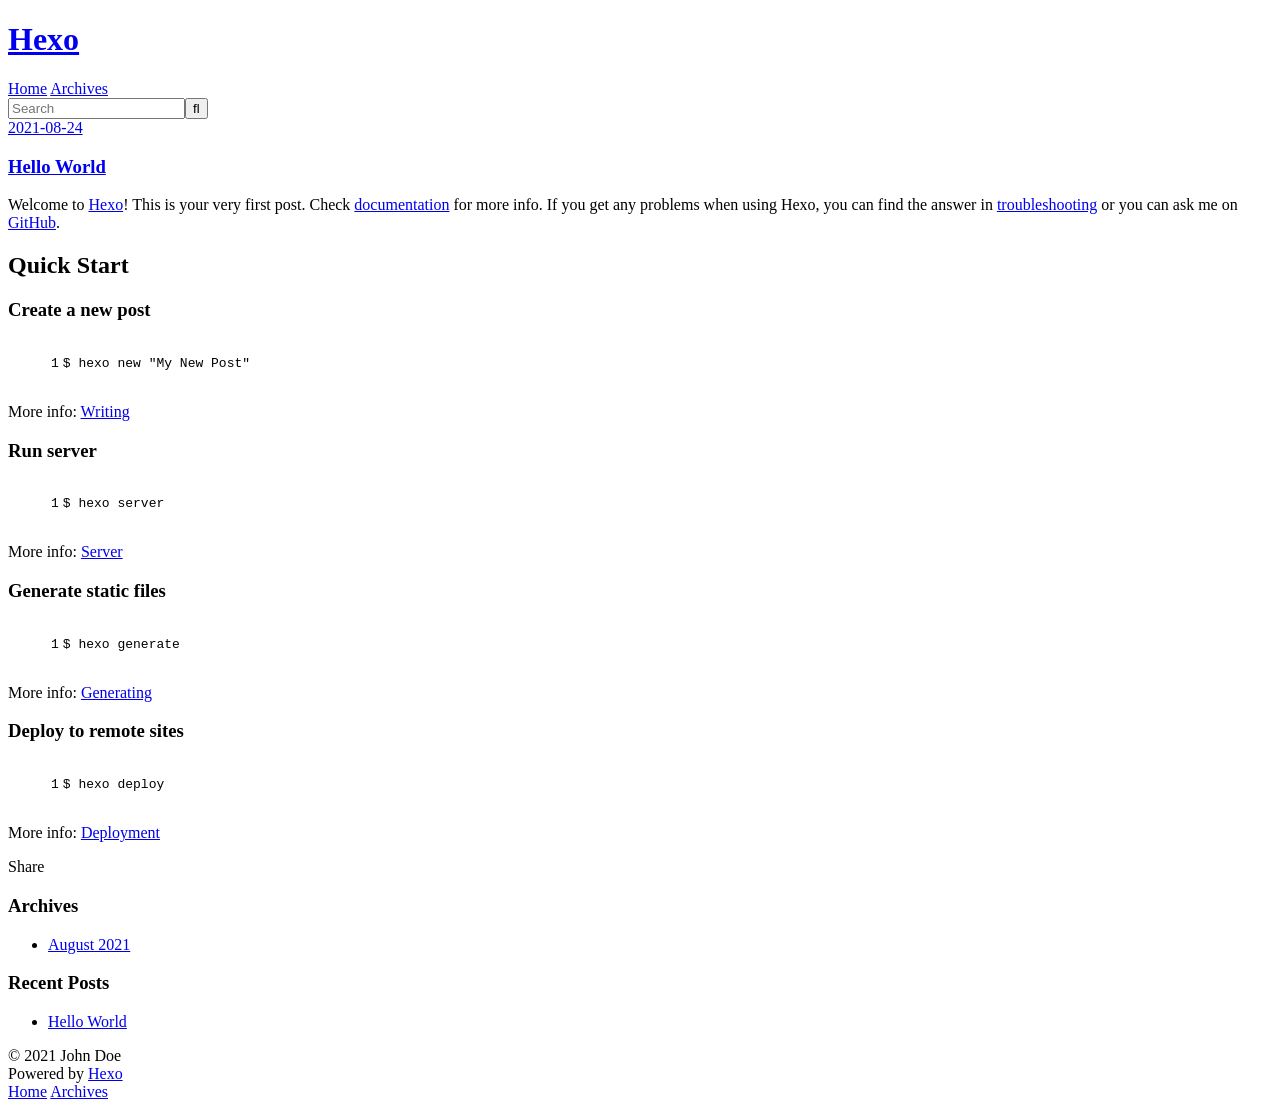
==== index.html @ 90fe4592 "Site updated: 2021-08-24 16:48:09" ====
<!DOCTYPE html>
<html>
<head>
  <meta charset="utf-8">
  

  
  <title>Hexo</title>
  <meta name="viewport" content="width=device-width, initial-scale=1, maximum-scale=1">
  <meta property="og:type" content="website">
<meta property="og:title" content="Hexo">
<meta property="og:url" content="http://example.com/index.html">
<meta property="og:site_name" content="Hexo">
<meta property="og:locale" content="en_US">
<meta property="article:author" content="John Doe">
<meta name="twitter:card" content="summary">
  
    <link rel="alternate" href="/atom.xml" title="Hexo" type="application/atom+xml">
  
  
    <link rel="icon" href="/favicon.png">
  
  
    <link href="//fonts.googleapis.com/css?family=Source+Code+Pro" rel="stylesheet" type="text/css">
  
  
<link rel="stylesheet" href="/css/style.css">

<meta name="generator" content="Hexo 5.4.0"></head>

<body>
  <div id="container">
    <div id="wrap">
      <header id="header">
  <div id="banner"></div>
  <div id="header-outer" class="outer">
    <div id="header-title" class="inner">
      <h1 id="logo-wrap">
        <a href="/" id="logo">Hexo</a>
      </h1>
      
    </div>
    <div id="header-inner" class="inner">
      <nav id="main-nav">
        <a id="main-nav-toggle" class="nav-icon"></a>
        
          <a class="main-nav-link" href="/">Home</a>
        
          <a class="main-nav-link" href="/archives">Archives</a>
        
      </nav>
      <nav id="sub-nav">
        
          <a id="nav-rss-link" class="nav-icon" href="/atom.xml" title="RSS Feed"></a>
        
        <a id="nav-search-btn" class="nav-icon" title="Search"></a>
      </nav>
      <div id="search-form-wrap">
        <form action="//google.com/search" method="get" accept-charset="UTF-8" class="search-form"><input type="search" name="q" class="search-form-input" placeholder="Search"><button type="submit" class="search-form-submit">&#xF002;</button><input type="hidden" name="sitesearch" value="http://example.com"></form>
      </div>
    </div>
  </div>
</header>
      <div class="outer">
        <section id="main">
  
    <article id="post-hello-world" class="article article-type-post" itemscope itemprop="blogPost">
  <div class="article-meta">
    <a href="/2021/08/24/hello-world/" class="article-date">
  <time datetime="2021-08-24T08:29:04.145Z" itemprop="datePublished">2021-08-24</time>
</a>
    
  </div>
  <div class="article-inner">
    
    
      <header class="article-header">
        
  
    <h1 itemprop="name">
      <a class="article-title" href="/2021/08/24/hello-world/">Hello World</a>
    </h1>
  

      </header>
    
    <div class="article-entry" itemprop="articleBody">
      
        <p>Welcome to <a target="_blank" rel="noopener" href="https://hexo.io/">Hexo</a>! This is your very first post. Check <a target="_blank" rel="noopener" href="https://hexo.io/docs/">documentation</a> for more info. If you get any problems when using Hexo, you can find the answer in <a target="_blank" rel="noopener" href="https://hexo.io/docs/troubleshooting.html">troubleshooting</a> or you can ask me on <a target="_blank" rel="noopener" href="https://github.com/hexojs/hexo/issues">GitHub</a>.</p>
<h2 id="Quick-Start"><a href="#Quick-Start" class="headerlink" title="Quick Start"></a>Quick Start</h2><h3 id="Create-a-new-post"><a href="#Create-a-new-post" class="headerlink" title="Create a new post"></a>Create a new post</h3><figure class="highlight bash"><table><tr><td class="gutter"><pre><span class="line">1</span><br></pre></td><td class="code"><pre><span class="line">$ hexo new <span class="string">&quot;My New Post&quot;</span></span><br></pre></td></tr></table></figure>

<p>More info: <a target="_blank" rel="noopener" href="https://hexo.io/docs/writing.html">Writing</a></p>
<h3 id="Run-server"><a href="#Run-server" class="headerlink" title="Run server"></a>Run server</h3><figure class="highlight bash"><table><tr><td class="gutter"><pre><span class="line">1</span><br></pre></td><td class="code"><pre><span class="line">$ hexo server</span><br></pre></td></tr></table></figure>

<p>More info: <a target="_blank" rel="noopener" href="https://hexo.io/docs/server.html">Server</a></p>
<h3 id="Generate-static-files"><a href="#Generate-static-files" class="headerlink" title="Generate static files"></a>Generate static files</h3><figure class="highlight bash"><table><tr><td class="gutter"><pre><span class="line">1</span><br></pre></td><td class="code"><pre><span class="line">$ hexo generate</span><br></pre></td></tr></table></figure>

<p>More info: <a target="_blank" rel="noopener" href="https://hexo.io/docs/generating.html">Generating</a></p>
<h3 id="Deploy-to-remote-sites"><a href="#Deploy-to-remote-sites" class="headerlink" title="Deploy to remote sites"></a>Deploy to remote sites</h3><figure class="highlight bash"><table><tr><td class="gutter"><pre><span class="line">1</span><br></pre></td><td class="code"><pre><span class="line">$ hexo deploy</span><br></pre></td></tr></table></figure>

<p>More info: <a target="_blank" rel="noopener" href="https://hexo.io/docs/one-command-deployment.html">Deployment</a></p>

      
    </div>
    <footer class="article-footer">
      <a data-url="http://example.com/2021/08/24/hello-world/" data-id="cksptslm40000kgd9btsc30bx" class="article-share-link">Share</a>
      
      
    </footer>
  </div>
  
</article>


  


</section>
        
          <aside id="sidebar">
  
    

  
    

  
    
  
    
  <div class="widget-wrap">
    <h3 class="widget-title">Archives</h3>
    <div class="widget">
      <ul class="archive-list"><li class="archive-list-item"><a class="archive-list-link" href="/archives/2021/08/">August 2021</a></li></ul>
    </div>
  </div>


  
    
  <div class="widget-wrap">
    <h3 class="widget-title">Recent Posts</h3>
    <div class="widget">
      <ul>
        
          <li>
            <a href="/2021/08/24/hello-world/">Hello World</a>
          </li>
        
      </ul>
    </div>
  </div>

  
</aside>
        
      </div>
      <footer id="footer">
  
  <div class="outer">
    <div id="footer-info" class="inner">
      &copy; 2021 John Doe<br>
      Powered by <a href="http://hexo.io/" target="_blank">Hexo</a>
    </div>
  </div>
</footer>
    </div>
    <nav id="mobile-nav">
  
    <a href="/" class="mobile-nav-link">Home</a>
  
    <a href="/archives" class="mobile-nav-link">Archives</a>
  
</nav>
    

<script src="//ajax.googleapis.com/ajax/libs/jquery/2.0.3/jquery.min.js"></script>


  
<link rel="stylesheet" href="/fancybox/jquery.fancybox.css">

  
<script src="/fancybox/jquery.fancybox.pack.js"></script>




<script src="/js/script.js"></script>




  </div>
</body>
</html>
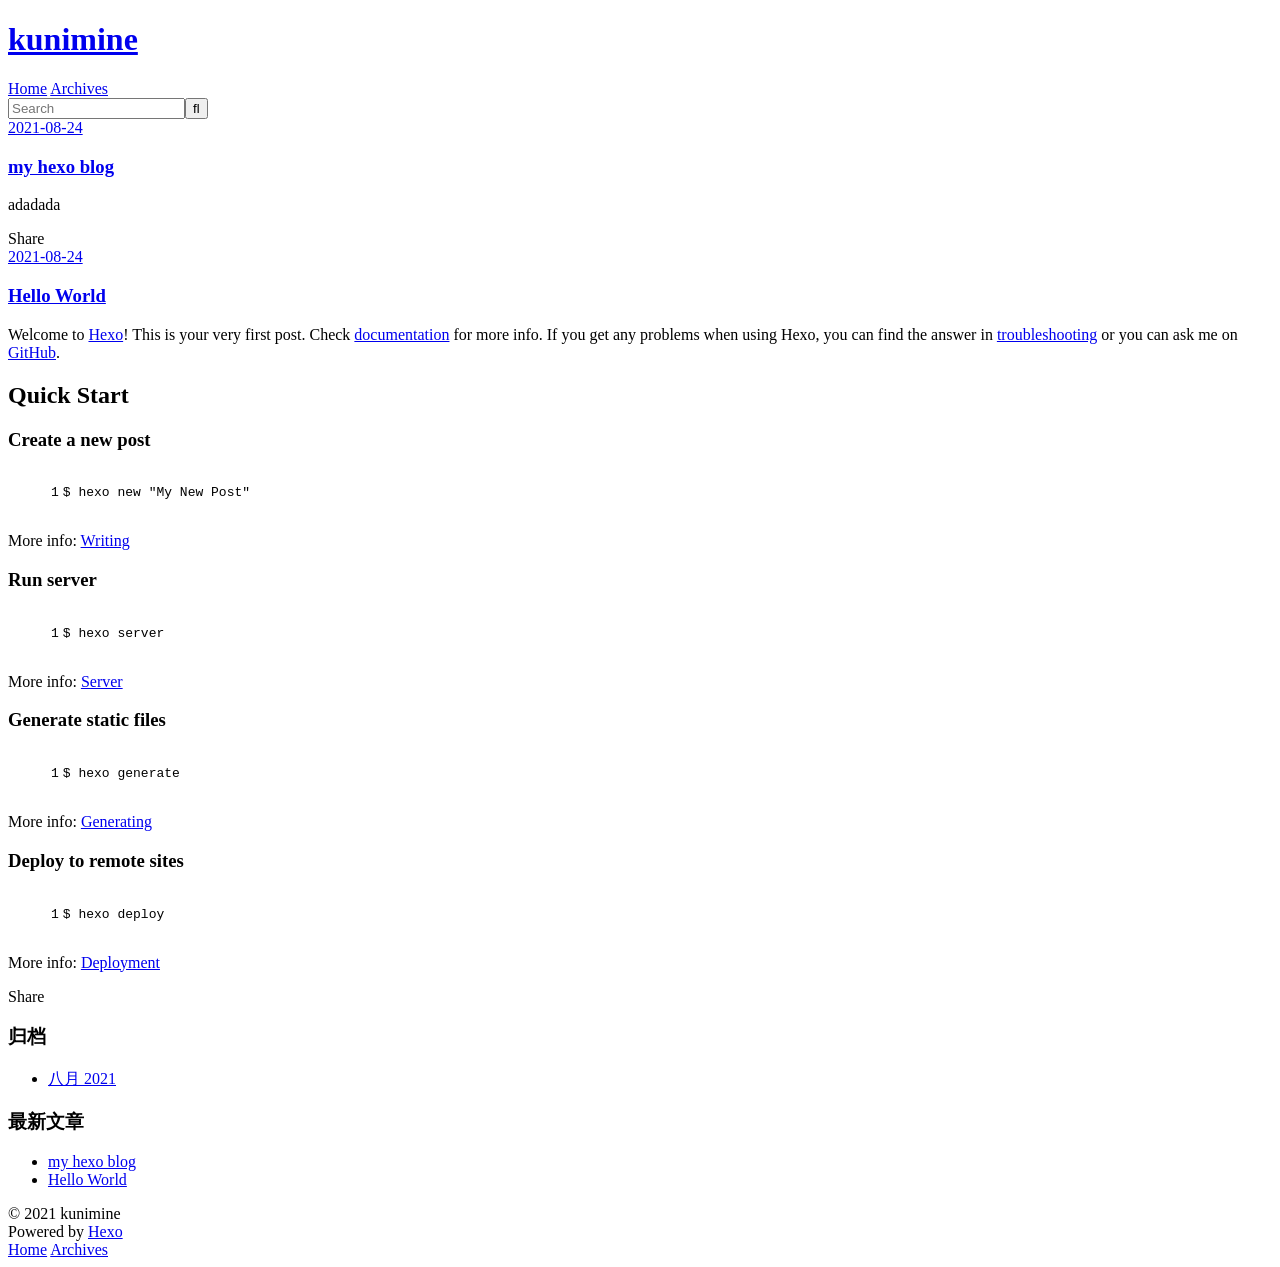
==== commit 18507762: "Site updated: 2021-08-24 21:03:57" ====
--- a/index.html
+++ b/index.html
@@ -5,17 +5,20 @@
   
 
   
-  <title>Hexo</title>
+  <title>kunimine</title>
   <meta name="viewport" content="width=device-width, initial-scale=1, maximum-scale=1">
-  <meta property="og:type" content="website">
-<meta property="og:title" content="Hexo">
-<meta property="og:url" content="http://example.com/index.html">
-<meta property="og:site_name" content="Hexo">
-<meta property="og:locale" content="en_US">
-<meta property="article:author" content="John Doe">
+  <meta name="description" content="努力learn中">
+<meta property="og:type" content="website">
+<meta property="og:title" content="kunimine">
+<meta property="og:url" content="http://kunimine.tk/index.html">
+<meta property="og:site_name" content="kunimine">
+<meta property="og:description" content="努力learn中">
+<meta property="og:locale" content="zh_CN">
+<meta property="article:author" content="kunimine">
+<meta property="article:tag" content="kunimine 博客">
 <meta name="twitter:card" content="summary">
   
-    <link rel="alternate" href="/atom.xml" title="Hexo" type="application/atom+xml">
+    <link rel="alternate" href="/atom.xml" title="kunimine" type="application/atom+xml">
   
   
     <link rel="icon" href="/favicon.png">
@@ -36,7 +39,7 @@
   <div id="header-outer" class="outer">
     <div id="header-title" class="inner">
       <h1 id="logo-wrap">
-        <a href="/" id="logo">Hexo</a>
+        <a href="/" id="logo">kunimine</a>
       </h1>
       
     </div>
@@ -53,16 +56,53 @@
         
           <a id="nav-rss-link" class="nav-icon" href="/atom.xml" title="RSS Feed"></a>
         
-        <a id="nav-search-btn" class="nav-icon" title="Search"></a>
+        <a id="nav-search-btn" class="nav-icon" title="搜索"></a>
       </nav>
       <div id="search-form-wrap">
-        <form action="//google.com/search" method="get" accept-charset="UTF-8" class="search-form"><input type="search" name="q" class="search-form-input" placeholder="Search"><button type="submit" class="search-form-submit">&#xF002;</button><input type="hidden" name="sitesearch" value="http://example.com"></form>
+        <form action="//google.com/search" method="get" accept-charset="UTF-8" class="search-form"><input type="search" name="q" class="search-form-input" placeholder="Search"><button type="submit" class="search-form-submit">&#xF002;</button><input type="hidden" name="sitesearch" value="http://kunimine.tk"></form>
       </div>
     </div>
   </div>
 </header>
       <div class="outer">
         <section id="main">
+  
+    <article id="post-my-hexo-blog" class="article article-type-post" itemscope itemprop="blogPost">
+  <div class="article-meta">
+    <a href="/2021/08/24/my-hexo-blog/" class="article-date">
+  <time datetime="2021-08-24T09:53:26.000Z" itemprop="datePublished">2021-08-24</time>
+</a>
+    
+  </div>
+  <div class="article-inner">
+    
+    
+      <header class="article-header">
+        
+  
+    <h1 itemprop="name">
+      <a class="article-title" href="/2021/08/24/my-hexo-blog/">my hexo blog</a>
+    </h1>
+  
+
+      </header>
+    
+    <div class="article-entry" itemprop="articleBody">
+      
+        <p>adadada</p>
+
+      
+    </div>
+    <footer class="article-footer">
+      <a data-url="http://kunimine.tk/2021/08/24/my-hexo-blog/" data-id="cksq2xmj50001b0d98z5j6vj7" class="article-share-link">Share</a>
+      
+      
+    </footer>
+  </div>
+  
+</article>
+
+
   
     <article id="post-hello-world" class="article article-type-post" itemscope itemprop="blogPost">
   <div class="article-meta">
@@ -103,7 +143,7 @@
       
     </div>
     <footer class="article-footer">
-      <a data-url="http://example.com/2021/08/24/hello-world/" data-id="cksptslm40000kgd9btsc30bx" class="article-share-link">Share</a>
+      <a data-url="http://kunimine.tk/2021/08/24/hello-world/" data-id="cksq2xmcz0000b0d9dh2df72x" class="article-share-link">Share</a>
       
       
     </footer>
@@ -129,9 +169,9 @@
   
     
   <div class="widget-wrap">
-    <h3 class="widget-title">Archives</h3>
+    <h3 class="widget-title">归档</h3>
     <div class="widget">
-      <ul class="archive-list"><li class="archive-list-item"><a class="archive-list-link" href="/archives/2021/08/">August 2021</a></li></ul>
+      <ul class="archive-list"><li class="archive-list-item"><a class="archive-list-link" href="/archives/2021/08/">八月 2021</a></li></ul>
     </div>
   </div>
 
@@ -139,9 +179,13 @@
   
     
   <div class="widget-wrap">
-    <h3 class="widget-title">Recent Posts</h3>
+    <h3 class="widget-title">最新文章</h3>
     <div class="widget">
       <ul>
+        
+          <li>
+            <a href="/2021/08/24/my-hexo-blog/">my hexo blog</a>
+          </li>
         
           <li>
             <a href="/2021/08/24/hello-world/">Hello World</a>
@@ -159,7 +203,7 @@
   
   <div class="outer">
     <div id="footer-info" class="inner">
-      &copy; 2021 John Doe<br>
+      &copy; 2021 kunimine<br>
       Powered by <a href="http://hexo.io/" target="_blank">Hexo</a>
     </div>
   </div>
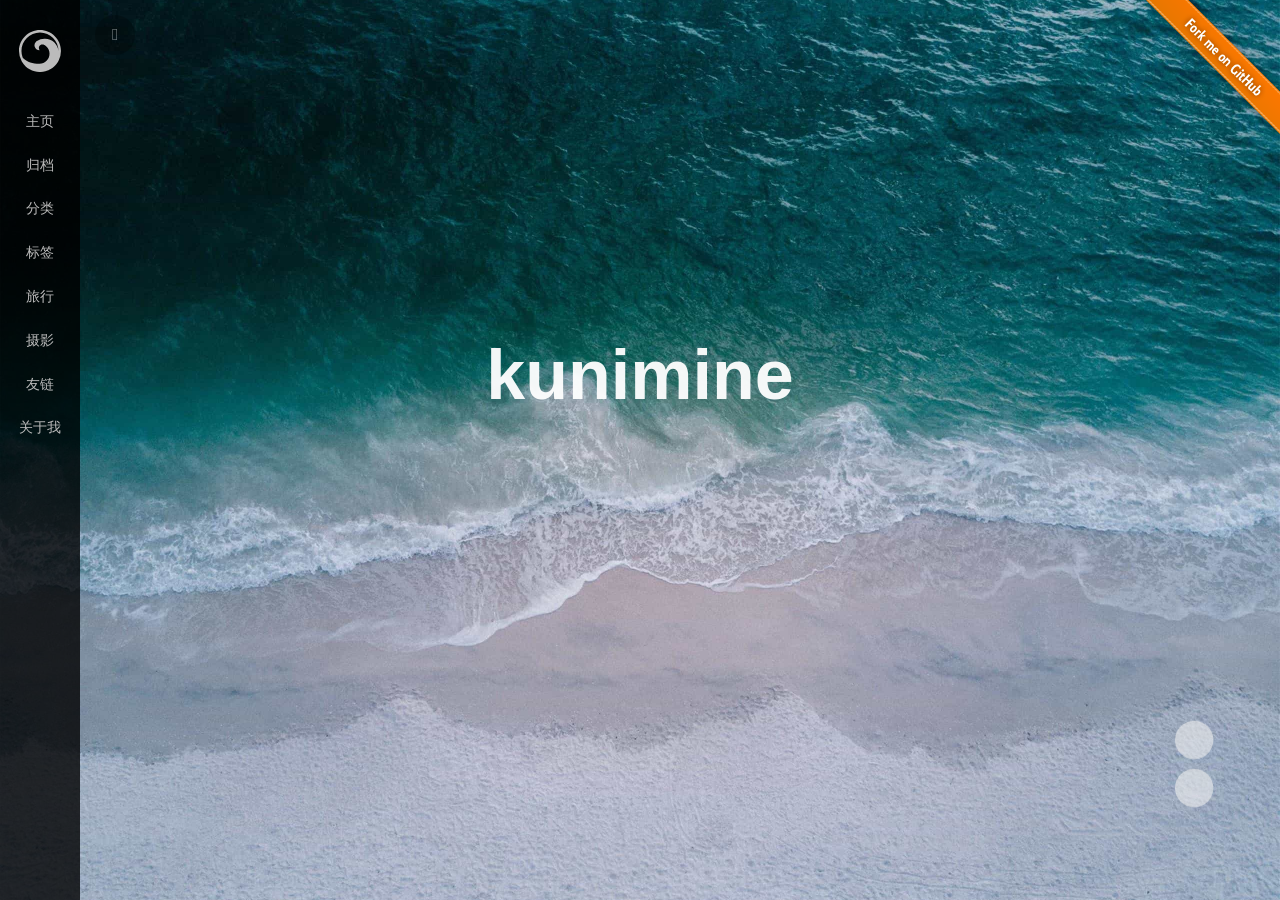
==== commit 3cae41df: "Site updated: 2021-08-24 22:09:16" ====
--- a/index.html
+++ b/index.html
@@ -1,132 +1,256 @@
 <!DOCTYPE html>
-<html>
-<head>
-  <meta charset="utf-8">
-  
-
-  
-  <title>kunimine</title>
-  <meta name="viewport" content="width=device-width, initial-scale=1, maximum-scale=1">
-  <meta name="description" content="努力learn中">
-<meta property="og:type" content="website">
-<meta property="og:title" content="kunimine">
-<meta property="og:url" content="http://kunimine.tk/index.html">
-<meta property="og:site_name" content="kunimine">
-<meta property="og:description" content="努力learn中">
-<meta property="og:locale" content="zh_CN">
-<meta property="article:author" content="kunimine">
-<meta property="article:tag" content="kunimine 博客">
-<meta name="twitter:card" content="summary">
-  
-    <link rel="alternate" href="/atom.xml" title="kunimine" type="application/atom+xml">
-  
-  
-    <link rel="icon" href="/favicon.png">
-  
-  
-    <link href="//fonts.googleapis.com/css?family=Source+Code+Pro" rel="stylesheet" type="text/css">
-  
-  
-<link rel="stylesheet" href="/css/style.css">
-
-<meta name="generator" content="Hexo 5.4.0"></head>
+
+
+<html lang="zh-CN">
+  
+
+    <head>
+      <meta charset="utf-8" />
+       
+      <meta name="keywords" content="kunimine 博客" />
+       
+      <meta name="description" content="努力learn中" />
+      
+      <meta
+        name="viewport"
+        content="width=device-width, initial-scale=1, maximum-scale=1"
+      />
+      <title> kunimine</title>
+  <meta name="generator" content="hexo-theme-ayer">
+      
+      <link rel="shortcut icon" href="/favicon.ico" />
+       
+<link rel="stylesheet" href="/dist/main.css">
+
+      <link
+        rel="stylesheet"
+        href="https://cdn.jsdelivr.net/gh/Shen-Yu/cdn/css/remixicon.min.css"
+      />
+      
+<link rel="stylesheet" href="/css/custom.css">
+ 
+      <script src="https://cdn.jsdelivr.net/npm/pace-js@1.0.2/pace.min.js"></script>
+       
+ 
+
+      <link
+        rel="stylesheet"
+        href="https://cdn.jsdelivr.net/npm/@sweetalert2/theme-bulma@5.0.1/bulma.min.css"
+      />
+      <script src="https://cdn.jsdelivr.net/npm/sweetalert2@11.0.19/dist/sweetalert2.min.js"></script>
+
+      <!-- mermaid -->
+      
+      <style>
+        .swal2-styled.swal2-confirm {
+          font-size: 1.6rem;
+        }
+      </style>
+    </head>
+  </html>
+</html>
+
 
 <body>
-  <div id="container">
-    <div id="wrap">
-      <header id="header">
-  <div id="banner"></div>
-  <div id="header-outer" class="outer">
-    <div id="header-title" class="inner">
-      <h1 id="logo-wrap">
-        <a href="/" id="logo">kunimine</a>
-      </h1>
-      
-    </div>
-    <div id="header-inner" class="inner">
-      <nav id="main-nav">
-        <a id="main-nav-toggle" class="nav-icon"></a>
-        
-          <a class="main-nav-link" href="/">Home</a>
-        
-          <a class="main-nav-link" href="/archives">Archives</a>
-        
-      </nav>
-      <nav id="sub-nav">
-        
-          <a id="nav-rss-link" class="nav-icon" href="/atom.xml" title="RSS Feed"></a>
-        
-        <a id="nav-search-btn" class="nav-icon" title="搜索"></a>
-      </nav>
-      <div id="search-form-wrap">
-        <form action="//google.com/search" method="get" accept-charset="UTF-8" class="search-form"><input type="search" name="q" class="search-form-input" placeholder="Search"><button type="submit" class="search-form-submit">&#xF002;</button><input type="hidden" name="sitesearch" value="http://kunimine.tk"></form>
+  <div id="app">
+    
+      
+    <main class="content on">
+      
+<section class="cover">
+    
+      
+      <a class="forkMe" href="https://github.com/Shen-Yu/hexo-theme-ayer"
+        target="_blank"><img width="149" height="149" src="/images/forkme.png"
+          class="attachment-full size-full" alt="Fork me on GitHub" data-recalc-dims="1"></a>
+    
+  <div class="cover-frame">
+    <div class="bg-box">
+      <img src="/images/cover1.jpg" alt="image frame" />
+    </div>
+    <div class="cover-inner text-center text-white">
+      <h1><a href="/">kunimine</a></h1>
+      <div id="subtitle-box">
+        
+        <span id="subtitle"></span>
+        
       </div>
-    </div>
-  </div>
-</header>
-      <div class="outer">
-        <section id="main">
-  
-    <article id="post-my-hexo-blog" class="article article-type-post" itemscope itemprop="blogPost">
-  <div class="article-meta">
-    <a href="/2021/08/24/my-hexo-blog/" class="article-date">
+      <div>
+        
+      </div>
+    </div>
+  </div>
+  <div class="cover-learn-more">
+    <a href="javascript:void(0)" class="anchor"><i class="ri-arrow-down-line"></i></a>
+  </div>
+</section>
+
+
+
+<script src="https://cdn.jsdelivr.net/npm/typed.js@2.0.11/lib/typed.min.js"></script>
+
+
+<!-- Subtitle -->
+
+  <script>
+    try {
+      var typed = new Typed("#subtitle", {
+        strings: ['不断学习，充实自我', '愿你一生努力，一生被爱', '想要的都拥有，得不到的都释怀'],
+        startDelay: 0,
+        typeSpeed: 200,
+        loop: true,
+        backSpeed: 100,
+        showCursor: true
+      });
+    } catch (err) {
+      console.log(err)
+    }
+  </script>
+  
+<div id="main">
+  <section class="outer">
+  
+  <ul class="ads">
+    
+        <li>
+            <a target="_blank" rel="noopener" href="https://curl.qcloud.com/kvO7hb43">
+                <img src="https://cdn.jsdelivr.net/gh/Shen-Yu/cdn/img/ten_1.jpg" width="300" alt="云服务器限时秒杀">
+            </a>
+        </li>
+    
+        <li>
+            <a target="_blank" rel="noopener" href="https://www.vultr.com/?ref=8630075">
+                <img src="https://cdn.jsdelivr.net/gh/Shen-Yu/cdn/img/vultr.png" width="300" alt="vultr优惠vps">
+            </a>
+        </li>
+    
+</ul>
+  
+  
+  
+
+<div class="notice" style="margin-top:50px">
+    <i class="ri-heart-fill"></i>
+    <div class="notice-content" id="broad"></div>
+</div>
+<script type="text/javascript">
+    fetch('https://v1.hitokoto.cn')
+        .then(response => response.json())
+        .then(data => {
+            document.getElementById("broad").innerHTML = data.hitokoto;
+        })
+        .catch(console.error)
+</script>
+
+<style>
+    .notice {
+        padding: 20px;
+        border: 1px dashed #e6e6e6;
+        color: #969696;
+        position: relative;
+        display: inline-block;
+        width: 100%;
+        background: #fbfbfb50;
+        border-radius: 10px;
+    }
+
+    .notice i {
+        float: left;
+        color: #999;
+        font-size: 16px;
+        padding-right: 10px;
+        vertical-align: middle;
+        margin-top: -2px;
+    }
+
+    .notice-content {
+        display: initial;
+        vertical-align: middle;
+    }
+</style>
+  
+  <article class="articles">
+    
+    
+    
+    
+    <article
+  id="post-my-hexo-blog"
+  class="article article-type-post"
+  itemscope
+  itemprop="blogPost"
+  data-scroll-reveal
+>
+  <div class="article-inner">
+    
+    <header class="article-header">
+       
+<h2 itemprop="name">
+  <a class="article-title" href="/2021/08/24/my-hexo-blog/"
+    >my hexo blog</a> 
+</h2>
+ 
+
+      
+    </header>
+     
+    <div class="article-meta">
+      <a href="/2021/08/24/my-hexo-blog/" class="article-date">
   <time datetime="2021-08-24T09:53:26.000Z" itemprop="datePublished">2021-08-24</time>
-</a>
-    
-  </div>
+</a>    
+    </div>
+      
+    <div class="article-entry" itemprop="articleBody">
+       
+  <p>adadada</p>
+ 
+      <!-- reward -->
+      
+    </div>
+    
+
+    <!-- copyright -->
+    
+    <footer class="article-footer">
+       
+    </footer>
+  </div>
+
+    
+ 
+    
+</article>
+
+    
+    <article
+  id="post-hello-world"
+  class="article article-type-post"
+  itemscope
+  itemprop="blogPost"
+  data-scroll-reveal
+>
   <div class="article-inner">
     
-    
-      <header class="article-header">
-        
-  
-    <h1 itemprop="name">
-      <a class="article-title" href="/2021/08/24/my-hexo-blog/">my hexo blog</a>
-    </h1>
-  
-
-      </header>
-    
+    <header class="article-header">
+       
+<h2 itemprop="name">
+  <a class="article-title" href="/2021/08/24/hello-world/"
+    >Hello World</a> 
+</h2>
+ 
+
+      
+    </header>
+     
+    <div class="article-meta">
+      <a href="/2021/08/24/hello-world/" class="article-date">
+  <time datetime="2021-08-24T08:29:04.145Z" itemprop="datePublished">2021-08-24</time>
+</a>    
+    </div>
+      
     <div class="article-entry" itemprop="articleBody">
-      
-        <p>adadada</p>
-
-      
-    </div>
-    <footer class="article-footer">
-      <a data-url="http://kunimine.tk/2021/08/24/my-hexo-blog/" data-id="cksq2xmj50001b0d98z5j6vj7" class="article-share-link">Share</a>
-      
-      
-    </footer>
-  </div>
-  
-</article>
-
-
-  
-    <article id="post-hello-world" class="article article-type-post" itemscope itemprop="blogPost">
-  <div class="article-meta">
-    <a href="/2021/08/24/hello-world/" class="article-date">
-  <time datetime="2021-08-24T08:29:04.145Z" itemprop="datePublished">2021-08-24</time>
-</a>
-    
-  </div>
-  <div class="article-inner">
-    
-    
-      <header class="article-header">
-        
-  
-    <h1 itemprop="name">
-      <a class="article-title" href="/2021/08/24/hello-world/">Hello World</a>
-    </h1>
-  
-
-      </header>
-    
-    <div class="article-entry" itemprop="articleBody">
-      
-        <p>Welcome to <a target="_blank" rel="noopener" href="https://hexo.io/">Hexo</a>! This is your very first post. Check <a target="_blank" rel="noopener" href="https://hexo.io/docs/">documentation</a> for more info. If you get any problems when using Hexo, you can find the answer in <a target="_blank" rel="noopener" href="https://hexo.io/docs/troubleshooting.html">troubleshooting</a> or you can ask me on <a target="_blank" rel="noopener" href="https://github.com/hexojs/hexo/issues">GitHub</a>.</p>
+       
+  <p>Welcome to <a target="_blank" rel="noopener" href="https://hexo.io/">Hexo</a>! This is your very first post. Check <a target="_blank" rel="noopener" href="https://hexo.io/docs/">documentation</a> for more info. If you get any problems when using Hexo, you can find the answer in <a target="_blank" rel="noopener" href="https://hexo.io/docs/troubleshooting.html">troubleshooting</a> or you can ask me on <a target="_blank" rel="noopener" href="https://github.com/hexojs/hexo/issues">GitHub</a>.</p>
 <h2 id="Quick-Start"><a href="#Quick-Start" class="headerlink" title="Quick Start"></a>Quick Start</h2><h3 id="Create-a-new-post"><a href="#Create-a-new-post" class="headerlink" title="Create a new post"></a>Create a new post</h3><figure class="highlight bash"><table><tr><td class="gutter"><pre><span class="line">1</span><br></pre></td><td class="code"><pre><span class="line">$ hexo new <span class="string">&quot;My New Post&quot;</span></span><br></pre></td></tr></table></figure>
 
 <p>More info: <a target="_blank" rel="noopener" href="https://hexo.io/docs/writing.html">Writing</a></p>
@@ -139,102 +263,381 @@
 <h3 id="Deploy-to-remote-sites"><a href="#Deploy-to-remote-sites" class="headerlink" title="Deploy to remote sites"></a>Deploy to remote sites</h3><figure class="highlight bash"><table><tr><td class="gutter"><pre><span class="line">1</span><br></pre></td><td class="code"><pre><span class="line">$ hexo deploy</span><br></pre></td></tr></table></figure>
 
 <p>More info: <a target="_blank" rel="noopener" href="https://hexo.io/docs/one-command-deployment.html">Deployment</a></p>
-
-      
-    </div>
+ 
+      <!-- reward -->
+      
+    </div>
+    
+
+    <!-- copyright -->
+    
     <footer class="article-footer">
-      <a data-url="http://kunimine.tk/2021/08/24/hello-world/" data-id="cksq2xmcz0000b0d9dh2df72x" class="article-share-link">Share</a>
-      
-      
+       
     </footer>
   </div>
-  
+
+    
+ 
+    
 </article>
 
-
-  
-
-
+    
+  </article>
+  
+
+  
 </section>
-        
-          <aside id="sidebar">
-  
-    
-
-  
-    
-
-  
-    
-  
-    
-  <div class="widget-wrap">
-    <h3 class="widget-title">归档</h3>
-    <div class="widget">
-      <ul class="archive-list"><li class="archive-list-item"><a class="archive-list-link" href="/archives/2021/08/">八月 2021</a></li></ul>
-    </div>
-  </div>
-
-
-  
-    
-  <div class="widget-wrap">
-    <h3 class="widget-title">最新文章</h3>
-    <div class="widget">
-      <ul>
-        
-          <li>
-            <a href="/2021/08/24/my-hexo-blog/">my hexo blog</a>
-          </li>
-        
-          <li>
-            <a href="/2021/08/24/hello-world/">Hello World</a>
-          </li>
-        
-      </ul>
-    </div>
-  </div>
-
-  
-</aside>
-        
-      </div>
-      <footer id="footer">
-  
+</div>
+
+      <footer class="footer">
   <div class="outer">
-    <div id="footer-info" class="inner">
-      &copy; 2021 kunimine<br>
-      Powered by <a href="http://hexo.io/" target="_blank">Hexo</a>
-    </div>
-  </div>
-</footer>
-    </div>
-    <nav id="mobile-nav">
-  
-    <a href="/" class="mobile-nav-link">Home</a>
-  
-    <a href="/archives" class="mobile-nav-link">Archives</a>
-  
+    <ul>
+      <li>
+        Copyrights &copy;
+        2015-2021
+        <i class="ri-heart-fill heart_icon"></i> kunimine
+      </li>
+    </ul>
+    <ul>
+      <li>
+        
+      </li>
+    </ul>
+    <ul>
+      <li>
+        
+        
+        <span>
+  <span><i class="ri-user-3-fill"></i>访问人数:<span id="busuanzi_value_site_uv"></span></span>
+  <span class="division">|</span>
+  <span><i class="ri-eye-fill"></i>浏览次数:<span id="busuanzi_value_page_pv"></span></span>
+</span>
+        
+      </li>
+    </ul>
+    <ul>
+      
+    </ul>
+    <ul>
+      
+    </ul>
+    <ul>
+      <li>
+        <!-- cnzz统计 -->
+        
+        <script type="text/javascript" src='https://s9.cnzz.com/z_stat.php?id=1278069914&amp;web_id=1278069914'></script>
+        
+      </li>
+    </ul>
+  </div>
+</footer>    
+    </main>
+    <div class="float_btns">
+      <div class="totop" id="totop">
+  <i class="ri-arrow-up-line"></i>
+</div>
+
+<div class="todark" id="todark">
+  <i class="ri-moon-line"></i>
+</div>
+
+    </div>
+    <aside class="sidebar on">
+      <button class="navbar-toggle"></button>
+<nav class="navbar">
+  
+  <div class="logo">
+    <a href="/"><img src="/images/ayer-side.svg" alt="kunimine"></a>
+  </div>
+  
+  <ul class="nav nav-main">
+    
+    <li class="nav-item">
+      <a class="nav-item-link" href="/">主页</a>
+    </li>
+    
+    <li class="nav-item">
+      <a class="nav-item-link" href="/archives">归档</a>
+    </li>
+    
+    <li class="nav-item">
+      <a class="nav-item-link" href="/categories">分类</a>
+    </li>
+    
+    <li class="nav-item">
+      <a class="nav-item-link" href="/tags">标签</a>
+    </li>
+    
+    <li class="nav-item">
+      <a class="nav-item-link" href="/tags/%E6%97%85%E8%A1%8C/">旅行</a>
+    </li>
+    
+    <li class="nav-item">
+      <a class="nav-item-link" target="_blank" rel="noopener" href="http://shenyu-vip.lofter.com">摄影</a>
+    </li>
+    
+    <li class="nav-item">
+      <a class="nav-item-link" href="/friends">友链</a>
+    </li>
+    
+    <li class="nav-item">
+      <a class="nav-item-link" href="/2019/about">关于我</a>
+    </li>
+    
+  </ul>
 </nav>
-    
-
-<script src="//ajax.googleapis.com/ajax/libs/jquery/2.0.3/jquery.min.js"></script>
-
-
-  
-<link rel="stylesheet" href="/fancybox/jquery.fancybox.css">
-
-  
-<script src="/fancybox/jquery.fancybox.pack.js"></script>
-
-
-
-
-<script src="/js/script.js"></script>
-
-
-
+<nav class="navbar navbar-bottom">
+  <ul class="nav">
+    <li class="nav-item">
+      
+      <a class="nav-item-link nav-item-search"  title="搜索">
+        <i class="ri-search-line"></i>
+      </a>
+      
+      
+      <a class="nav-item-link" target="_blank" href="/atom.xml" title="RSS Feed">
+        <i class="ri-rss-line"></i>
+      </a>
+      
+    </li>
+  </ul>
+</nav>
+<div class="search-form-wrap">
+  <div class="local-search local-search-plugin">
+  <input type="search" id="local-search-input" class="local-search-input" placeholder="Search...">
+  <div id="local-search-result" class="local-search-result"></div>
+</div>
+</div>
+    </aside>
+    <div id="mask"></div>
+
+<!-- #reward -->
+<div id="reward">
+  <span class="close"><i class="ri-close-line"></i></span>
+  <p class="reward-p"><i class="ri-cup-line"></i>请我喝杯咖啡吧~</p>
+  <div class="reward-box">
+    
+    <div class="reward-item">
+      <img class="reward-img" src="https://cdn.jsdelivr.net/gh/Shen-Yu/cdn/img/alipay.jpg">
+      <span class="reward-type">支付宝</span>
+    </div>
+    
+    
+    <div class="reward-item">
+      <img class="reward-img" src="https://cdn.jsdelivr.net/gh/Shen-Yu/cdn/img/wechat.jpg">
+      <span class="reward-type">微信</span>
+    </div>
+    
+  </div>
+</div>
+    
+<script src="/js/jquery-3.6.0.min.js"></script>
+ 
+<script src="/js/lazyload.min.js"></script>
+
+<!-- Tocbot -->
+
+<script src="https://cdn.jsdelivr.net/npm/jquery-modal@0.9.2/jquery.modal.min.js"></script>
+<link
+  rel="stylesheet"
+  href="https://cdn.jsdelivr.net/npm/jquery-modal@0.9.2/jquery.modal.min.css"
+/>
+<script src="https://cdn.jsdelivr.net/npm/justifiedGallery@3.7.0/dist/js/jquery.justifiedGallery.min.js"></script>
+
+<script src="/dist/main.js"></script>
+
+<!-- ImageViewer -->
+ <!-- Root element of PhotoSwipe. Must have class pswp. -->
+<div class="pswp" tabindex="-1" role="dialog" aria-hidden="true">
+
+    <!-- Background of PhotoSwipe. 
+         It's a separate element as animating opacity is faster than rgba(). -->
+    <div class="pswp__bg"></div>
+
+    <!-- Slides wrapper with overflow:hidden. -->
+    <div class="pswp__scroll-wrap">
+
+        <!-- Container that holds slides. 
+            PhotoSwipe keeps only 3 of them in the DOM to save memory.
+            Don't modify these 3 pswp__item elements, data is added later on. -->
+        <div class="pswp__container">
+            <div class="pswp__item"></div>
+            <div class="pswp__item"></div>
+            <div class="pswp__item"></div>
+        </div>
+
+        <!-- Default (PhotoSwipeUI_Default) interface on top of sliding area. Can be changed. -->
+        <div class="pswp__ui pswp__ui--hidden">
+
+            <div class="pswp__top-bar">
+
+                <!--  Controls are self-explanatory. Order can be changed. -->
+
+                <div class="pswp__counter"></div>
+
+                <button class="pswp__button pswp__button--close" title="Close (Esc)"></button>
+
+                <button class="pswp__button pswp__button--share" style="display:none" title="Share"></button>
+
+                <button class="pswp__button pswp__button--fs" title="Toggle fullscreen"></button>
+
+                <button class="pswp__button pswp__button--zoom" title="Zoom in/out"></button>
+
+                <!-- Preloader demo http://codepen.io/dimsemenov/pen/yyBWoR -->
+                <!-- element will get class pswp__preloader--active when preloader is running -->
+                <div class="pswp__preloader">
+                    <div class="pswp__preloader__icn">
+                        <div class="pswp__preloader__cut">
+                            <div class="pswp__preloader__donut"></div>
+                        </div>
+                    </div>
+                </div>
+            </div>
+
+            <div class="pswp__share-modal pswp__share-modal--hidden pswp__single-tap">
+                <div class="pswp__share-tooltip"></div>
+            </div>
+
+            <button class="pswp__button pswp__button--arrow--left" title="Previous (arrow left)">
+            </button>
+
+            <button class="pswp__button pswp__button--arrow--right" title="Next (arrow right)">
+            </button>
+
+            <div class="pswp__caption">
+                <div class="pswp__caption__center"></div>
+            </div>
+
+        </div>
+
+    </div>
+
+</div>
+
+<link rel="stylesheet" href="https://cdn.jsdelivr.net/npm/photoswipe@4.1.3/dist/photoswipe.min.css">
+<link rel="stylesheet" href="https://cdn.jsdelivr.net/npm/photoswipe@4.1.3/dist/default-skin/default-skin.min.css">
+<script src="https://cdn.jsdelivr.net/npm/photoswipe@4.1.3/dist/photoswipe.min.js"></script>
+<script src="https://cdn.jsdelivr.net/npm/photoswipe@4.1.3/dist/photoswipe-ui-default.min.js"></script>
+
+<script>
+    function viewer_init() {
+        let pswpElement = document.querySelectorAll('.pswp')[0];
+        let $imgArr = document.querySelectorAll(('.article-entry img:not(.reward-img)'))
+
+        $imgArr.forEach(($em, i) => {
+            $em.onclick = () => {
+                // slider展开状态
+                // todo: 这样不好，后面改成状态
+                if (document.querySelector('.left-col.show')) return
+                let items = []
+                $imgArr.forEach(($em2, i2) => {
+                    let img = $em2.getAttribute('data-idx', i2)
+                    let src = $em2.getAttribute('data-target') || $em2.getAttribute('src')
+                    let title = $em2.getAttribute('alt')
+                    // 获得原图尺寸
+                    const image = new Image()
+                    image.src = src
+                    items.push({
+                        src: src,
+                        w: image.width || $em2.width,
+                        h: image.height || $em2.height,
+                        title: title
+                    })
+                })
+                var gallery = new PhotoSwipe(pswpElement, PhotoSwipeUI_Default, items, {
+                    index: parseInt(i)
+                });
+                gallery.init()
+            }
+        })
+    }
+    viewer_init()
+</script> 
+<!-- MathJax -->
+
+<!-- Katex -->
+
+<!-- busuanzi  -->
+ 
+<script src="/js/busuanzi-2.3.pure.min.js"></script>
+ 
+<!-- ClickLove -->
+
+<!-- ClickBoom1 -->
+
+<!-- ClickBoom2 -->
+
+<!-- CodeCopy -->
+ 
+<link rel="stylesheet" href="/css/clipboard.css">
+ <script src="https://cdn.jsdelivr.net/npm/clipboard@2/dist/clipboard.min.js"></script>
+<script>
+  function wait(callback, seconds) {
+    var timelag = null;
+    timelag = window.setTimeout(callback, seconds);
+  }
+  !function (e, t, a) {
+    var initCopyCode = function(){
+      var copyHtml = '';
+      copyHtml += '<button class="btn-copy" data-clipboard-snippet="">';
+      copyHtml += '<i class="ri-file-copy-2-line"></i><span>COPY</span>';
+      copyHtml += '</button>';
+      $(".highlight .code pre").before(copyHtml);
+      $(".article pre code").before(copyHtml);
+      var clipboard = new ClipboardJS('.btn-copy', {
+        target: function(trigger) {
+          return trigger.nextElementSibling;
+        }
+      });
+      clipboard.on('success', function(e) {
+        let $btn = $(e.trigger);
+        $btn.addClass('copied');
+        let $icon = $($btn.find('i'));
+        $icon.removeClass('ri-file-copy-2-line');
+        $icon.addClass('ri-checkbox-circle-line');
+        let $span = $($btn.find('span'));
+        $span[0].innerText = 'COPIED';
+        
+        wait(function () { // 等待两秒钟后恢复
+          $icon.removeClass('ri-checkbox-circle-line');
+          $icon.addClass('ri-file-copy-2-line');
+          $span[0].innerText = 'COPY';
+        }, 2000);
+      });
+      clipboard.on('error', function(e) {
+        e.clearSelection();
+        let $btn = $(e.trigger);
+        $btn.addClass('copy-failed');
+        let $icon = $($btn.find('i'));
+        $icon.removeClass('ri-file-copy-2-line');
+        $icon.addClass('ri-time-line');
+        let $span = $($btn.find('span'));
+        $span[0].innerText = 'COPY FAILED';
+        
+        wait(function () { // 等待两秒钟后恢复
+          $icon.removeClass('ri-time-line');
+          $icon.addClass('ri-file-copy-2-line');
+          $span[0].innerText = 'COPY';
+        }, 2000);
+      });
+    }
+    initCopyCode();
+  }(window, document);
+</script>
+ 
+<!-- CanvasBackground -->
+
+<script>
+  if (window.mermaid) {
+    mermaid.initialize({ theme: "forest" });
+  }
+</script>
+
+
+    
+    
 
   </div>
 </body>
+
 </html>
--- a/css/custom.css
+++ b/css/custom.css
@@ -0,0 +1,39 @@
+.sidebar {
+  left: -8rem;
+  width: 8rem;
+}
+.sidebar.on {
+  left: 0;
+}
+.content.on {
+  margin-left: 0 !important;
+}
+.navbar-toggle {
+  left: 9.5rem;
+}
+.search-form-wrap {
+  right: 8rem;
+}
+@media (min-width: 768px) {
+  .outer,
+  .wrap {
+    width: 80rem !important;
+  }
+}
+@media (max-width: 768px) {
+  .tocbot {
+    display: none !important;
+  }
+  .sidebar {
+    left: 0;
+  }
+  .sidebar.on {
+    left: -8rem;
+  }
+  .content {
+    transform: translateX(8rem);
+  }
+  .content.on {
+    transform: translateX(0);
+  }
+}
--- a/css/clipboard.css
+++ b/css/clipboard.css
@@ -0,0 +1,35 @@
+.highlight {
+  position: relative;
+}
+.btn-copy {
+  z-index: 1;
+  display: inline-block;
+  cursor: pointer;
+  border: none;
+  -webkit-appearance: none;
+  font-size: 12px;
+  font-weight: bold;
+  padding: 3px 6px;
+  color: #333;
+  background: rgba(255,255,255,0.8);
+  border-radius: 2px;
+  position: absolute;
+  top: 0;
+  right: 0;
+  opacity: 0;
+  transition: all linear 0.2s;
+}
+.btn-copy >i {
+  margin-right: 4px;
+  font-size: 10px;
+  transform: translateY(1px);
+}
+.btn-copy:hover {
+  background: rgba(255,255,255,0.7);
+}
+.highlight:hover .btn-copy {
+  opacity: 1;
+}
+.article pre:hover .btn-copy {
+  opacity: 1;
+}
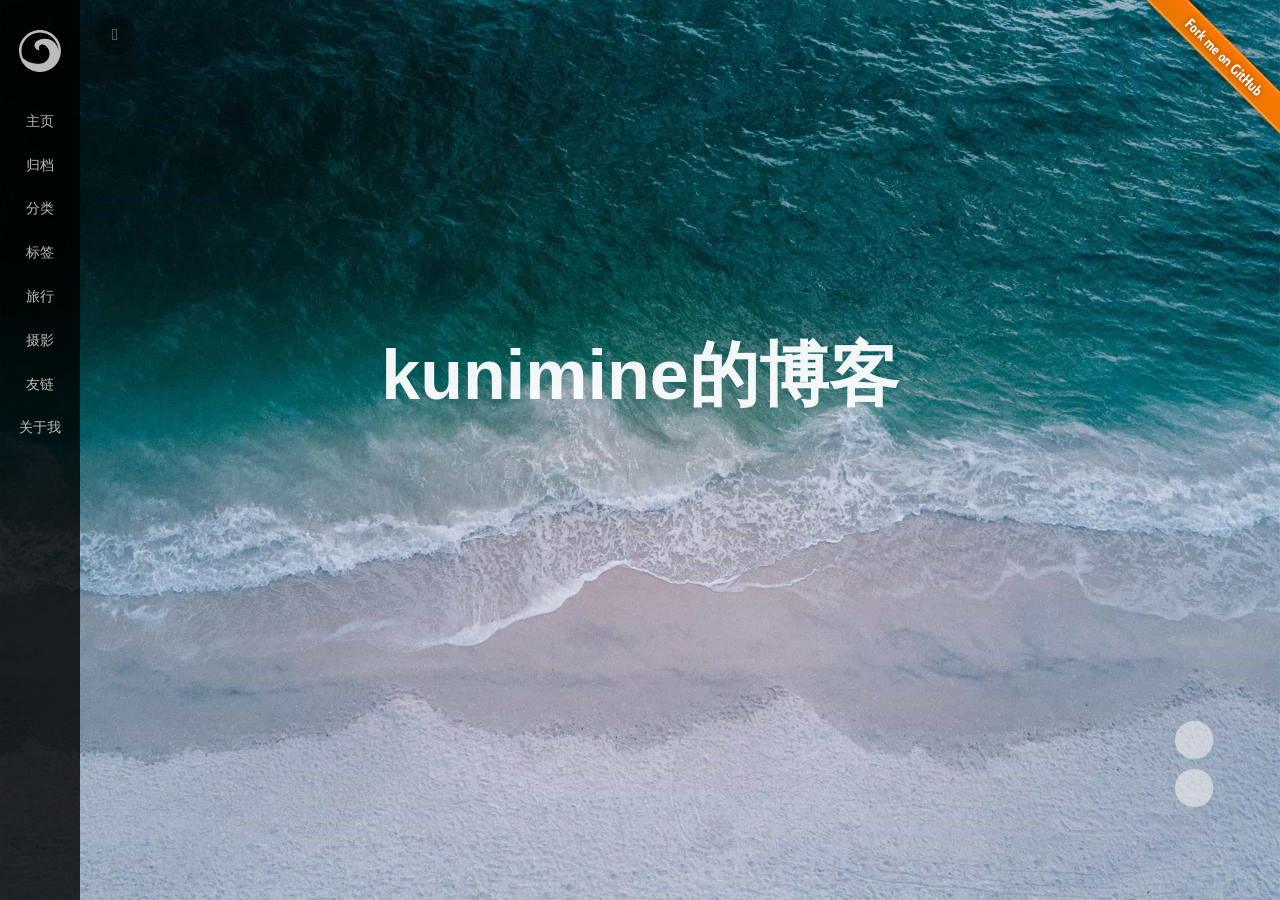
==== commit 1dffeb85: "Site updated: 2021-08-25 14:32:21" ====
--- a/index.html
+++ b/index.html
@@ -7,7 +7,7 @@
     <head>
       <meta charset="utf-8" />
        
-      <meta name="keywords" content="kunimine 博客" />
+      <meta name="keywords" content="kunimine,博客,henaer" />
        
       <meta name="description" content="努力learn中" />
       
@@ -15,7 +15,7 @@
         name="viewport"
         content="width=device-width, initial-scale=1, maximum-scale=1"
       />
-      <title> kunimine</title>
+      <title> kunimine的博客</title>
   <meta name="generator" content="hexo-theme-ayer">
       
       <link rel="shortcut icon" href="/favicon.ico" />
@@ -46,7 +46,8 @@
           font-size: 1.6rem;
         }
       </style>
-    </head>
+    <link rel="alternate" href="/atom.xml" title="kunimine的博客" type="application/atom+xml">
+</head>
   </html>
 </html>
 
@@ -69,7 +70,7 @@
       <img src="/images/cover1.jpg" alt="image frame" />
     </div>
     <div class="cover-inner text-center text-white">
-      <h1><a href="/">kunimine</a></h1>
+      <h1><a href="/">kunimine的博客</a></h1>
       <div id="subtitle-box">
         
         <span id="subtitle"></span>
@@ -294,7 +295,7 @@
     <ul>
       <li>
         Copyrights &copy;
-        2015-2021
+        2020-2021
         <i class="ri-heart-fill heart_icon"></i> kunimine
       </li>
     </ul>
@@ -347,7 +348,7 @@
 <nav class="navbar">
   
   <div class="logo">
-    <a href="/"><img src="/images/ayer-side.svg" alt="kunimine"></a>
+    <a href="/"><img src="/images/ayer-side.svg" alt="kunimine的博客"></a>
   </div>
   
   <ul class="nav nav-main">
@@ -418,13 +419,13 @@
   <div class="reward-box">
     
     <div class="reward-item">
-      <img class="reward-img" src="https://cdn.jsdelivr.net/gh/Shen-Yu/cdn/img/alipay.jpg">
+      <img class="reward-img" src="https://cdn.jsdelivr.net/gh/henaer/images@main/about/IMG_20210825_140419.7jye20u40io0.jpg">
       <span class="reward-type">支付宝</span>
     </div>
     
     
     <div class="reward-item">
-      <img class="reward-img" src="https://cdn.jsdelivr.net/gh/Shen-Yu/cdn/img/wechat.jpg">
+      <img class="reward-img" src="https://cdn.jsdelivr.net/gh/henaer/images@main/about/IMG_20210825_140320.2veckn7zw5c0.png">
       <span class="reward-type">微信</span>
     </div>
     
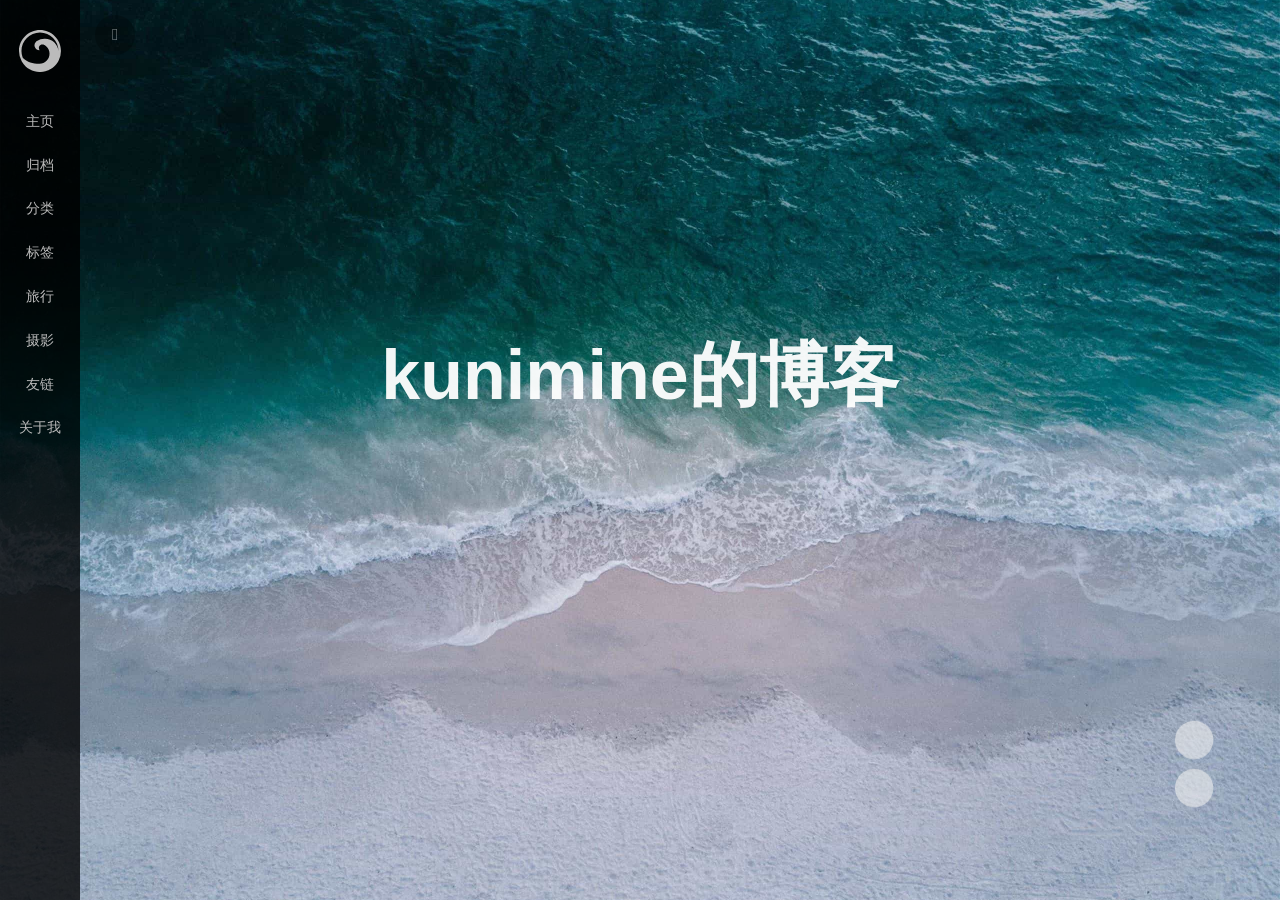
==== commit cd32f57b: "Site updated: 2021-08-25 14:49:32" ====
--- a/index.html
+++ b/index.html
@@ -59,11 +59,6 @@
     <main class="content on">
       
 <section class="cover">
-    
-      
-      <a class="forkMe" href="https://github.com/Shen-Yu/hexo-theme-ayer"
-        target="_blank"><img width="149" height="149" src="/images/forkme.png"
-          class="attachment-full size-full" alt="Fork me on GitHub" data-recalc-dims="1"></a>
     
   <div class="cover-frame">
     <div class="bg-box">
@@ -636,6 +631,23 @@
 
 
     
+    <div id="music">
+    
+    
+    
+    <iframe frameborder="no" border="1" marginwidth="0" marginheight="0" width="200" height="52"
+        src="//music.163.com/outchain/player?type=2&id=22707008&auto=1&height=32"></iframe>
+</div>
+
+<style>
+    #music {
+        position: fixed;
+        right: 15px;
+        bottom: 0;
+        z-index: 998;
+    }
+</style>
+    
     
 
   </div>
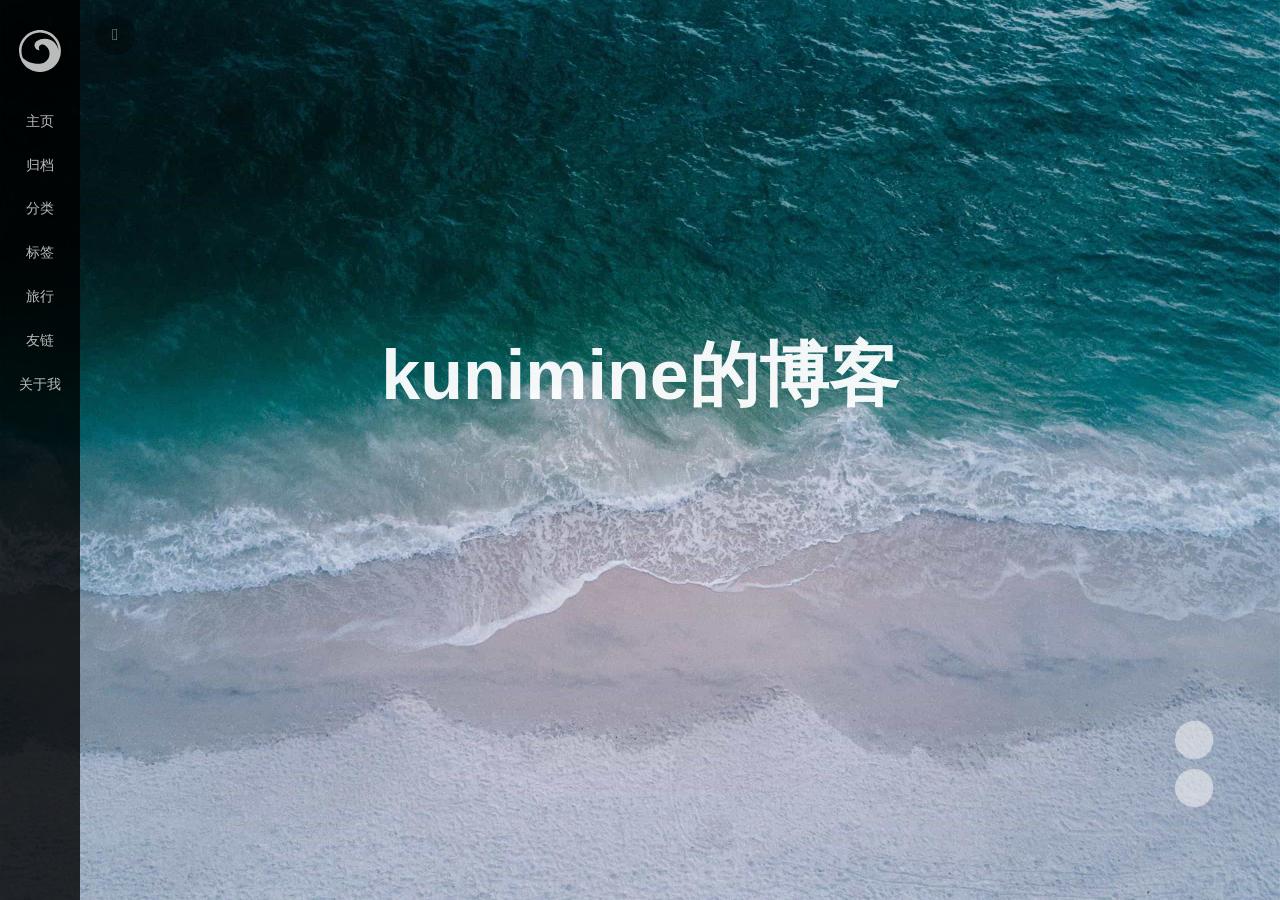
==== commit 072cfc5d: "Site updated: 2021-08-25 14:51:08" ====
--- a/index.html
+++ b/index.html
@@ -369,15 +369,11 @@
     </li>
     
     <li class="nav-item">
-      <a class="nav-item-link" target="_blank" rel="noopener" href="http://shenyu-vip.lofter.com">摄影</a>
-    </li>
-    
-    <li class="nav-item">
       <a class="nav-item-link" href="/friends">友链</a>
     </li>
     
     <li class="nav-item">
-      <a class="nav-item-link" href="/2019/about">关于我</a>
+      <a class="nav-item-link" href="/about">关于我</a>
     </li>
     
   </ul>
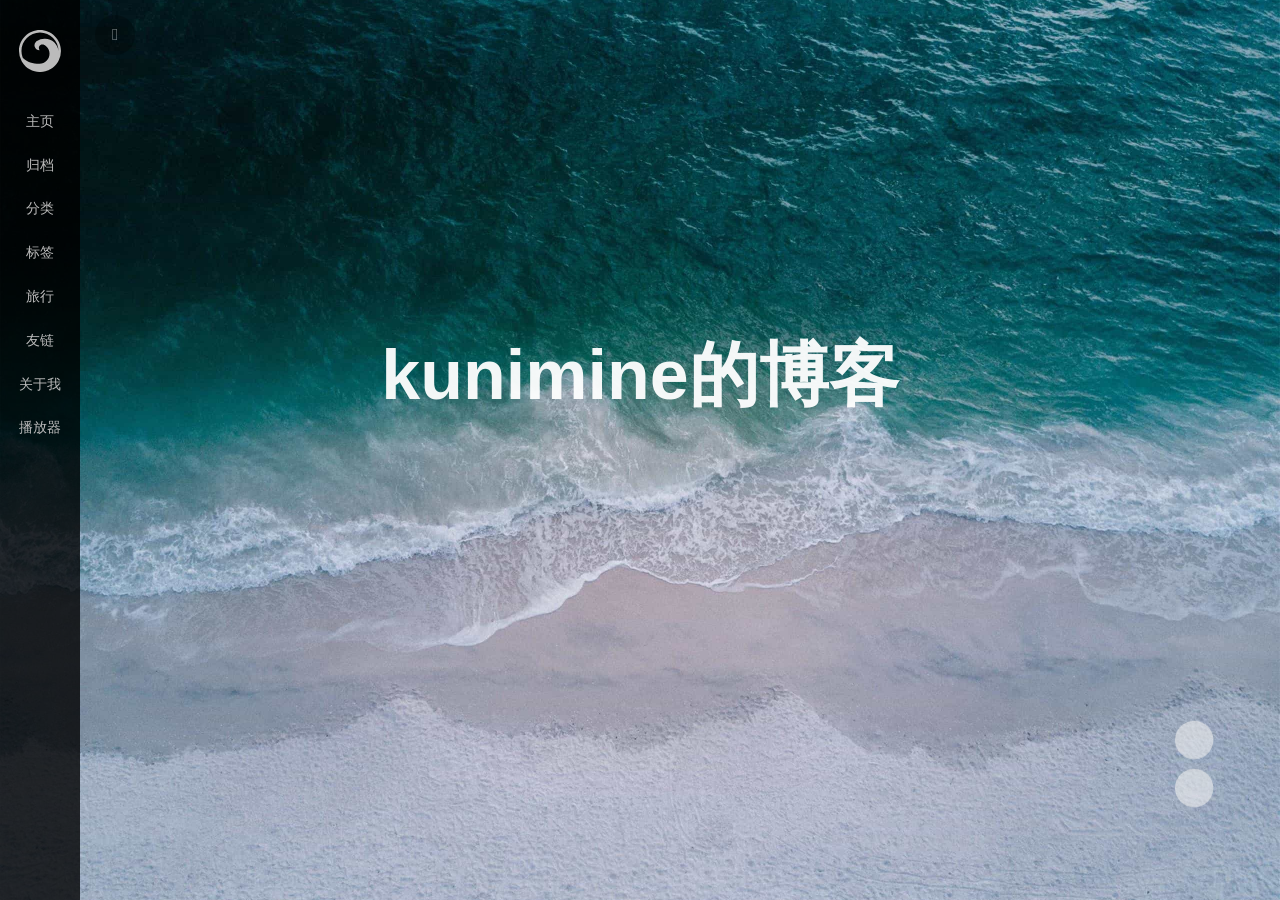
==== commit fb45793f: "Site updated: 2021-08-25 15:01:55" ====
--- a/index.html
+++ b/index.html
@@ -374,6 +374,10 @@
     
     <li class="nav-item">
       <a class="nav-item-link" href="/about">关于我</a>
+    </li>
+    
+    <li class="nav-item">
+      <a class="nav-item-link" href="/player">播放器</a>
     </li>
     
   </ul>
@@ -632,7 +636,7 @@
     
     
     <iframe frameborder="no" border="1" marginwidth="0" marginheight="0" width="200" height="52"
-        src="//music.163.com/outchain/player?type=2&id=22707008&auto=1&height=32"></iframe>
+        src="//music.163.com/outchain/player?type=2&id=483937795&auto=1&height=32"></iframe>
 </div>
 
 <style>
